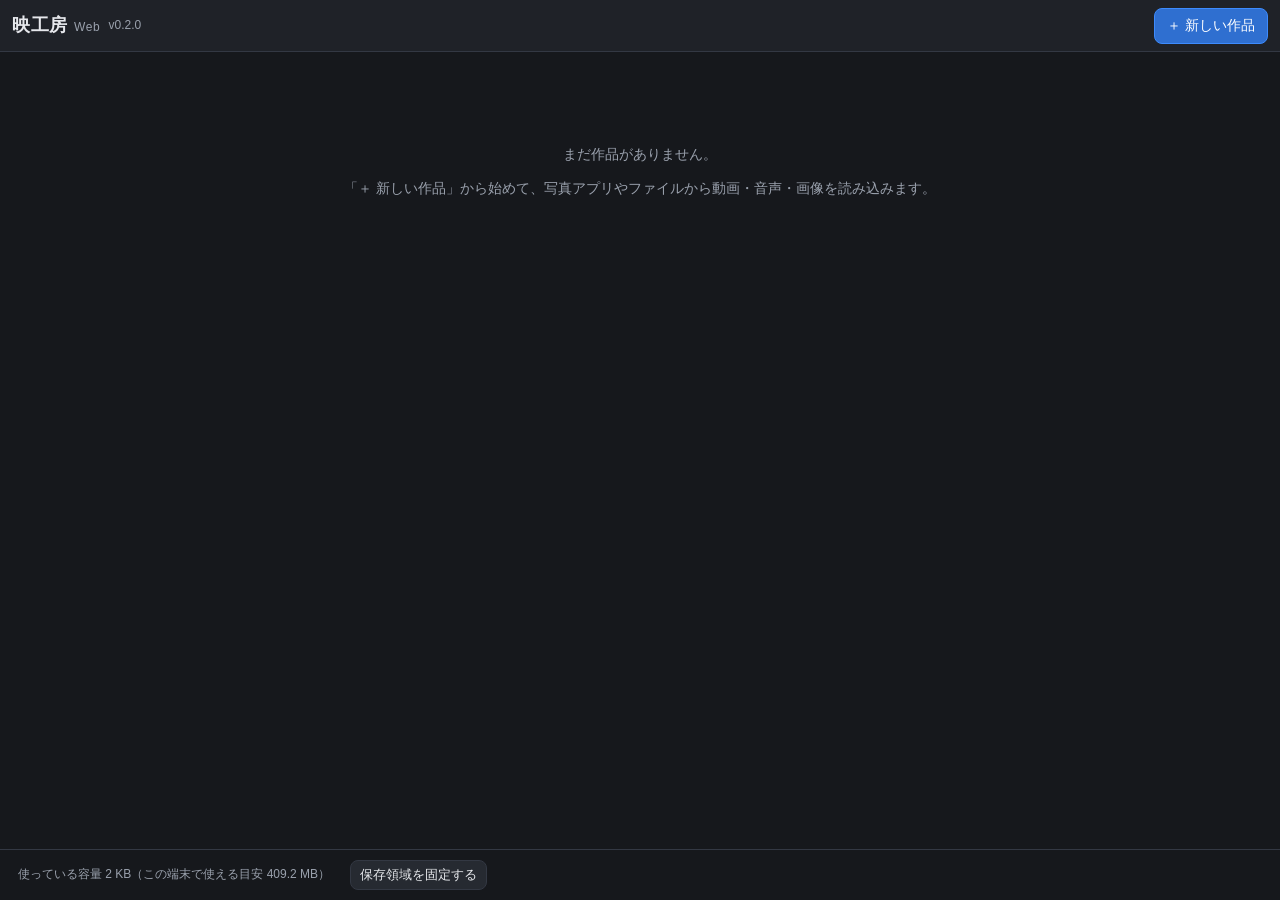
==== index.html @ f84f882f "映工房 Web フェーズ2: MP4 書き出し（WebCodecs・自前の MP4 組み立て・BT.709・AAC が無ければ MOV＋PCM・共有で写真へ）（v0.2.0） - decode.js:" ====
<!doctype html>
<html lang="ja">
<head>
<meta charset="utf-8">
<meta name="viewport" content="width=device-width, initial-scale=1, maximum-scale=1, user-scalable=no, viewport-fit=cover">
<meta name="apple-mobile-web-app-capable" content="yes">
<meta name="mobile-web-app-capable" content="yes">
<meta name="apple-mobile-web-app-status-bar-style" content="black-translucent">
<meta name="apple-mobile-web-app-title" content="映工房">
<meta name="theme-color" content="#1b1d22">
<title>映工房 Web</title>
<link rel="manifest" href="manifest.webmanifest">
<link rel="icon" href="icons/icon-192.png">
<link rel="apple-touch-icon" href="icons/apple-touch-icon.png">
<link rel="stylesheet" href="css/app.css">
</head>
<body>

<div id="home" class="screen">
  <header class="bar">
    <h1>映工房 <small>Web</small></h1>
    <span id="homeVer" class="ver"></span>
    <div class="spacer"></div>
    <button id="btnNew" class="primary">＋ 新しい作品</button>
  </header>
  <main id="projectGrid" class="grid"></main>
  <footer id="storageInfo" class="storage"></footer>
</div>

<div id="editor" class="screen" hidden>
  <header class="bar">
    <button id="btnHome">‹ 作品</button>
    <button id="btnName" class="title" title="作品の設定"></button>
    <span id="saveBadge" class="badge"></span>
    <div class="spacer"></div>
    <button id="btnUndo" class="icon" title="取り消し（⌘Z）" aria-label="取り消し"><svg viewBox="0 0 24 24"><path d="M9 7H4V2" fill="none" stroke="currentColor" stroke-width="2" stroke-linecap="round" stroke-linejoin="round"/><path d="M4.5 7.5A8 8 0 1 1 6 18" fill="none" stroke="currentColor" stroke-width="2" stroke-linecap="round"/></svg></button>
    <button id="btnRedo" class="icon" title="やり直し（⇧⌘Z）" aria-label="やり直し"><svg viewBox="0 0 24 24"><path d="M15 7h5V2" fill="none" stroke="currentColor" stroke-width="2" stroke-linecap="round" stroke-linejoin="round"/><path d="M19.5 7.5A8 8 0 1 0 18 18" fill="none" stroke="currentColor" stroke-width="2" stroke-linecap="round"/></svg></button>
    <button id="btnSettings">作品の設定</button>
    <button id="btnExport" class="primary">書き出し</button>
  </header>

  <div class="workspace">
    <aside id="bin" class="panel drawer-left">
      <div class="panel-head"><span>素材</span><button id="btnImport" class="primary small">＋ 読み込む</button></div>
      <div id="binList"></div>
    </aside>
    <section id="viewer">
      <div id="previewBox"><canvas id="preview"></canvas></div>
    </section>
    <aside id="inspector" class="panel drawer-right"></aside>
  </div>

  <div class="transport">
    <button id="btnBin" class="only-narrow">素材</button>
    <span class="tc"><span id="tc">00:00:00:00</span><span id="durTc" class="dur"></span></span>
    <div class="spacer"></div>
    <button id="btnStart" class="icon" aria-label="先頭へ"><svg viewBox="0 0 24 24"><rect x="5" y="5" width="2.5" height="14" rx="1"/><path d="M19 5v14L9 12z"/></svg></button>
    <button id="btnPrevF" class="icon" aria-label="1 コマ戻る"><svg viewBox="0 0 24 24"><path d="M15 6l-7 6 7 6z"/></svg></button>
    <button id="btnPlay" class="icon play" aria-label="再生・停止"></button>
    <button id="btnNextF" class="icon" aria-label="1 コマ進む"><svg viewBox="0 0 24 24"><path d="M9 6l7 6-7 6z"/></svg></button>
    <button id="btnEnd" class="icon" aria-label="末尾へ"><svg viewBox="0 0 24 24"><path d="M5 5v14l10-7z"/><rect x="16.5" y="5" width="2.5" height="14" rx="1"/></svg></button>
    <div class="spacer"></div>
    <button id="btnInspector" class="only-narrow">調整</button>
  </div>

  <div id="divider" title="ドラッグでタイムラインの高さを変える"><span></span></div>

  <div class="tools">
    <button id="btnSplit">分割</button>
    <button id="btnDelete">削除</button>
    <button id="btnRipple">詰めて削除</button>
    <button id="btnUnlink">リンク解除</button>
    <button id="btnMarker">マーカー</button>
    <button id="btnMulti" class="toggle">複数選択</button>
    <button id="btnSnap" class="toggle on">スナップ</button>
    <div class="spacer"></div>
    <button id="btnAddTrack">＋ トラック</button>
    <button id="btnZoomOut" class="icon" aria-label="縮小">－</button>
    <button id="btnZoomFit">全体</button>
    <button id="btnZoomIn" class="icon" aria-label="拡大">＋</button>
  </div>

  <div id="timelineBox"><canvas id="timeline"></canvas></div>
</div>

<input type="file" id="fileInput" multiple accept="video/*,audio/*,image/*,.mov,.mp4,.m4a,.mp3,.wav,.aac,.caf,.heic" hidden>

<script src="js/util.js"></script>
<script src="js/store.js"></script>
<script src="js/mp4.js"></script>
<script src="js/media.js"></script>
<script src="js/project.js"></script>
<script src="js/engine.js"></script>
<script src="js/decode.js"></script>
<script src="js/mux.js"></script>
<script src="js/exporter.js"></script>
<script src="js/timeline.js"></script>
<script src="js/inspector.js"></script>
<script src="js/app.js"></script>
</body>
</html>
---- css/app.css ----
/* 映工房 Web */
:root {
  --bg: #16181c;
  --panel: #1f2228;
  --panel2: #262a31;
  --line: #333843;
  --text: #e6e8ec;
  --muted: #9aa1ad;
  --accent: #3d8bfd;
  --accent2: #2f6fd0;
  --warn: #e0b030;
  --danger: #d9534f;
  --sel: #ffd23f;
  --safe-top: env(safe-area-inset-top, 0px);
  --safe-bottom: env(safe-area-inset-bottom, 0px);
  color-scheme: dark;
}
* { box-sizing: border-box; }
[hidden] { display: none !important; }
html, body { margin: 0; height: 100%; background: var(--bg); color: var(--text); overflow: hidden; }
body {
  font: 14px/1.45 -apple-system, BlinkMacSystemFont, "Hiragino Sans", "Hiragino Kaku Gothic ProN", "Yu Gothic UI", "Meiryo", sans-serif;
  -webkit-user-select: none; user-select: none; -webkit-touch-callout: none;
  -webkit-text-size-adjust: 100%;
}
input, select, textarea { -webkit-user-select: text; user-select: text; font: inherit; }
button {
  font: inherit; color: var(--text); background: var(--panel2); border: 1px solid var(--line);
  border-radius: 8px; padding: 0 12px; min-height: 36px; cursor: pointer; white-space: nowrap;
  touch-action: manipulation;
}
button:hover:not(:disabled) { background: #2f343d; }
button:active:not(:disabled) { transform: translateY(1px); }
button:disabled { opacity: 0.4; cursor: default; }
button.primary { background: var(--accent2); border-color: var(--accent); color: #fff; }
button.primary:hover:not(:disabled) { background: var(--accent); }
button.danger { background: #6b2a28; border-color: var(--danger); color: #fff; }
button.small { min-height: 30px; padding: 0 9px; font-size: 13px; }
button.block { display: block; width: 100%; margin-top: 8px; }
button.icon { width: 40px; padding: 0; display: inline-grid; place-items: center; }
button.icon svg { width: 20px; height: 20px; fill: currentColor; }
button.toggle.on { background: #29456f; border-color: var(--accent); }
.spacer { flex: 1; }

.screen { position: fixed; inset: 0; padding-top: var(--safe-top); }
.bar {
  height: 52px; display: flex; align-items: center; gap: 8px; padding: 0 12px;
  background: var(--panel); border-bottom: 1px solid var(--line);
}
.bar h1 { font-size: 18px; margin: 0; font-weight: 700; letter-spacing: 0.04em; }
.bar h1 small { font-size: 12px; color: var(--muted); font-weight: 400; }
.ver { color: var(--muted); font-size: 12px; }
.bar .title { background: none; border-color: transparent; font-weight: 700; max-width: 34vw; overflow: hidden; text-overflow: ellipsis; }
.badge { font-size: 12px; color: var(--muted); min-width: 64px; }
.badge.unsaved, .badge.saving { color: var(--warn); }
.badge.error { color: var(--danger); }

/* ---- 作品一覧 ---- */
#home { display: flex; flex-direction: column; }
.grid {
  flex: 1; overflow: auto; padding: 18px; display: grid; gap: 16px; align-content: start;
  grid-template-columns: repeat(auto-fill, minmax(220px, 1fr)); -webkit-overflow-scrolling: touch;
}
.card { background: var(--panel); border: 1px solid var(--line); border-radius: 12px; overflow: hidden; cursor: pointer; }
.card:active { transform: scale(0.99); }
.card-cover { position: relative; aspect-ratio: 16 / 9; background: #0d0e11; display: grid; place-items: center; overflow: hidden; }
.card-cover img { width: 100%; height: 100%; object-fit: cover; }
.card-cover > span:first-child { font-size: 42px; color: #3a404c; font-weight: 700; }
.card-dur { position: absolute; right: 6px; bottom: 6px; background: rgba(0,0,0,0.65); padding: 1px 6px; border-radius: 4px; font-size: 12px; }
.card-body { position: relative; padding: 8px 44px 10px 12px; }
.card-name { font-weight: 700; overflow: hidden; text-overflow: ellipsis; white-space: nowrap; }
.card-meta { color: var(--muted); font-size: 12px; }
.card-more { position: absolute; right: 6px; top: 8px; width: 34px; padding: 0; background: none; border-color: transparent; font-size: 18px; }
.empty-home { grid-column: 1 / -1; color: var(--muted); text-align: center; padding: 60px 20px; }
.storage { padding: 10px 18px calc(10px + var(--safe-bottom)); color: var(--muted); font-size: 12px; border-top: 1px solid var(--line); display: flex; align-items: center; gap: 8px; flex-wrap: wrap; }
.warn { color: var(--warn); }

/* ---- 編集画面 ---- */
#editor {
  display: grid;
  grid-template-rows: 52px minmax(140px, 1fr) 50px 12px 46px var(--tl-h, 36vh);
  padding-bottom: var(--safe-bottom);
}
.workspace { display: grid; grid-template-columns: 270px 1fr 300px; min-height: 0; position: relative; }
.panel { background: var(--panel); min-height: 0; overflow: auto; -webkit-overflow-scrolling: touch; }
#bin { border-right: 1px solid var(--line); }
#inspector { border-left: 1px solid var(--line); }
.panel-head {
  position: sticky; top: 0; z-index: 2; display: flex; align-items: center; justify-content: space-between;
  padding: 8px 10px; background: var(--panel); border-bottom: 1px solid var(--line); font-weight: 700;
}
#viewer { display: flex; min-width: 0; min-height: 0; background: #0b0c0e; }
#previewBox { flex: 1; display: grid; place-items: center; min-width: 0; min-height: 0; padding: 8px; overflow: hidden; }
#preview { display: block; background: #000; touch-action: none; box-shadow: 0 0 0 1px #222; }

.bin-item { display: grid; grid-template-columns: 72px 1fr auto auto; gap: 8px; align-items: center; padding: 8px 10px; border-bottom: 1px solid #2a2e36; }
.bin-thumb { width: 72px; height: 42px; background: #0d0e11; border-radius: 5px; overflow: hidden; display: grid; place-items: center; }
.bin-thumb img { width: 100%; height: 100%; object-fit: cover; }
.bin-icon { font-size: 20px; color: #6fcf97; }
.bin-info { min-width: 0; }
.bin-name { font-size: 13px; overflow: hidden; text-overflow: ellipsis; white-space: nowrap; }
.bin-meta { font-size: 11px; color: var(--muted); }
.bin-item.missing .bin-meta { color: var(--danger); }
.bin-empty { color: var(--muted); padding: 18px 14px; font-size: 13px; }

.transport { display: flex; align-items: center; gap: 6px; padding: 0 10px; background: var(--panel); border-top: 1px solid var(--line); }
.tc { font: 15px ui-monospace, Menlo, Consolas, monospace; font-variant-numeric: tabular-nums; }
.tc .dur { color: var(--muted); font-size: 12px; }
button.play { width: 54px; background: var(--accent2); border-color: var(--accent); color: #fff; }
#divider { background: var(--bg); cursor: row-resize; display: grid; place-items: center; touch-action: none; }
#divider span { width: 48px; height: 4px; border-radius: 2px; background: #3a404c; }
.tools { display: flex; align-items: center; gap: 6px; padding: 0 8px; background: var(--panel); border-top: 1px solid var(--line); overflow-x: auto; }
.tools button { min-height: 34px; }
#timelineBox { position: relative; min-height: 0; overflow: hidden; }
#timeline { display: block; touch-action: none; }

/* 調整パネル */
.insp-section { padding: 10px 12px; border-bottom: 1px solid #2a2e36; }
.insp-title { font-size: 12px; color: var(--muted); margin-bottom: 6px; }
.insp-row { display: grid; grid-template-columns: 82px 1fr 74px; align-items: center; gap: 6px; min-height: 34px; }
.insp-row.info, .insp-row:has(select), .insp-row:has(.wide-input) { grid-template-columns: 82px 1fr; }
.insp-row.check { grid-template-columns: 24px 1fr; font-size: 13px; }
.insp-label { font-size: 12px; color: #c4c8d0; }
.insp-text { font-size: 12px; overflow-wrap: anywhere; }
.insp-num { display: flex; align-items: center; gap: 2px; }
.insp-num input { width: 56px; }
.insp-num small { color: var(--muted); font-size: 11px; }
.insp-hint { color: var(--muted); font-size: 12px; padding: 0 12px; }
input[type=text], input[type=number], select {
  background: #14161a; color: var(--text); border: 1px solid var(--line); border-radius: 6px; padding: 5px 7px; min-height: 32px; width: 100%;
}
input[type=range] { width: 100%; accent-color: var(--accent); }
input[type=checkbox] { width: 20px; height: 20px; accent-color: var(--accent); }

/* ---- 狭い画面（縦向き）: 素材・調整は引き出しに ---- */
.only-narrow { display: none; }
@media (max-width: 1060px), (orientation: portrait) {
  .workspace { grid-template-columns: 1fr; }
  .only-narrow { display: inline-block; }
  .panel.drawer-left, .panel.drawer-right {
    position: absolute; top: 0; bottom: 0; width: min(340px, 86vw); z-index: 20;
    box-shadow: 0 0 24px rgba(0,0,0,0.6); transition: transform 0.18s ease;
  }
  .drawer-left { left: 0; transform: translateX(-105%); }
  .drawer-right { right: 0; transform: translateX(105%); }
  .drawer-left.open, .drawer-right.open { transform: none; }
  .bar .title { max-width: 28vw; }
  #btnSettings { display: none; }
}

/* ---- 小さな画面（モーダル） ---- */
.modal-back { position: fixed; inset: 0; background: rgba(0,0,0,0.55); display: grid; place-items: center; z-index: 100; padding: 16px; }
.modal { background: var(--panel); border: 1px solid var(--line); border-radius: 14px; padding: 16px 18px; width: min(440px, 100%); max-height: 86vh; overflow: auto; box-shadow: 0 10px 40px rgba(0,0,0,0.5); }
.modal.wide { width: min(640px, 100%); }
.modal h3 { margin: 0 0 10px; font-size: 16px; }
.modal-text { margin: 0 0 8px; white-space: pre-wrap; }
.modal-buttons { display: flex; flex-wrap: wrap; justify-content: flex-end; gap: 8px; margin-top: 14px; }
.modal-buttons button { min-height: 40px; }
.form { display: grid; gap: 10px; }
.form label { display: grid; gap: 4px; font-size: 13px; color: #c4c8d0; }
.hint { color: var(--muted); font-size: 12px; margin: 0; }
.wide-input { width: 100%; }
.err-list { margin: 0; padding-left: 18px; font-size: 13px; }
.progress-label { font-size: 13px; color: #c4c8d0; min-height: 20px; overflow-wrap: anywhere; }
.progress-note { margin-top: 10px; }
.export-preview { display: block; width: 100%; max-height: 50vh; background: #000; border-radius: 8px; margin-top: 10px; }
.progress-bar { height: 8px; background: #14161a; border-radius: 4px; overflow: hidden; margin-top: 8px; }
.progress-bar > div { height: 100%; width: 0; background: var(--accent); transition: width 0.15s; }

#toast {
  position: fixed; left: 50%; bottom: calc(24px + var(--safe-bottom)); transform: translate(-50%, 20px); opacity: 0; pointer-events: none;
  background: rgba(30,33,40,0.96); border: 1px solid var(--line); padding: 9px 16px; border-radius: 10px; z-index: 200;
  transition: opacity 0.2s, transform 0.2s; max-width: 90vw; text-align: center;
}
#toast.show { opacity: 1; transform: translate(-50%, 0); }
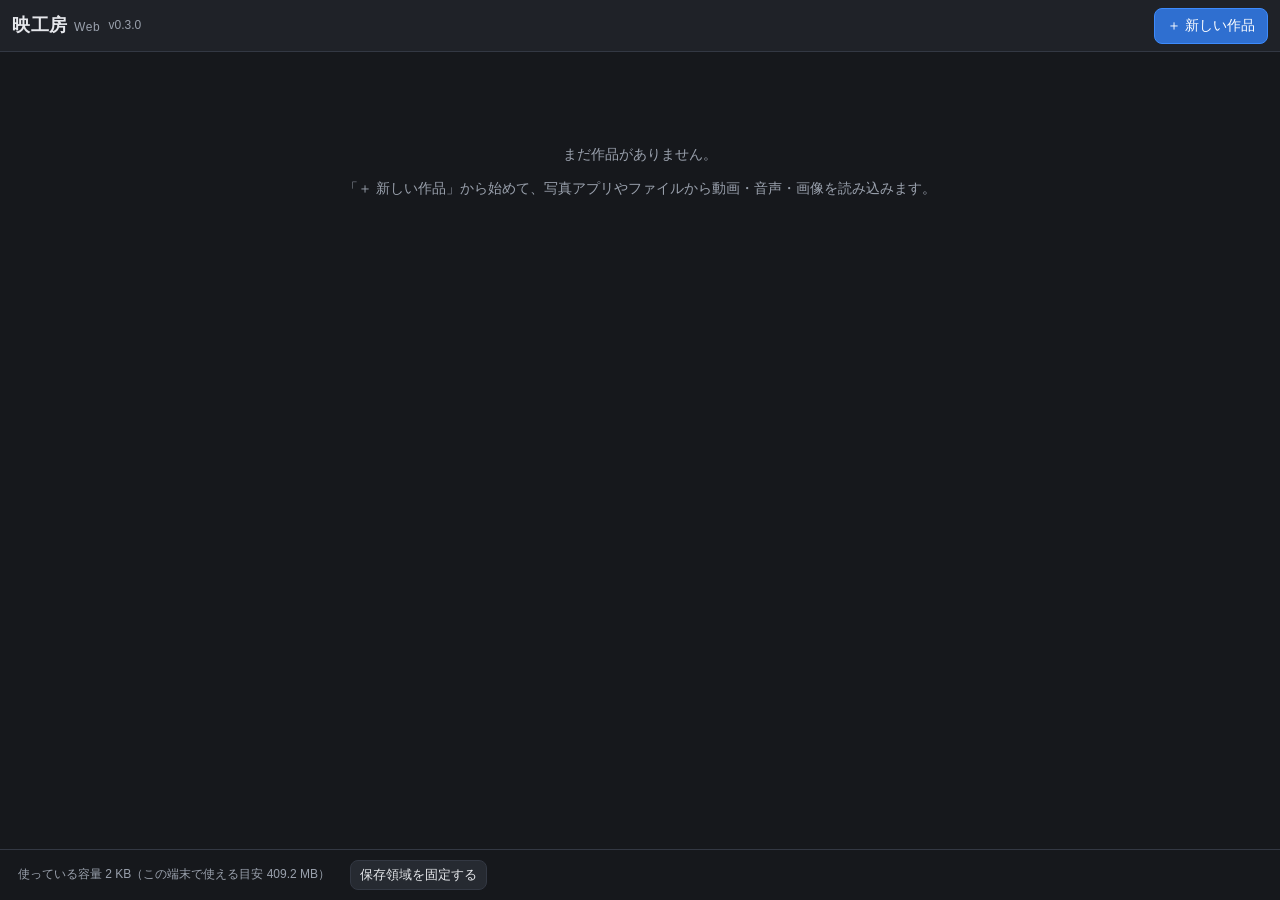
==== commit aaccc924: "映工房 Web フェーズ3: テロップ（スタイル 100 種・モーション 71 種）と字幕（SRT・話者の吹き出し）（v0.3.0） - telop.js / textrender.js: exe の" ====
--- a/index.html
+++ b/index.html
@@ -66,6 +66,8 @@
   <div id="divider" title="ドラッグでタイムラインの高さを変える"><span></span></div>
 
   <div class="tools">
+    <button id="btnText" class="accent">＋ テキスト</button>
+    <button id="btnSubs" class="accent">字幕</button>
     <button id="btnSplit">分割</button>
     <button id="btnDelete">削除</button>
     <button id="btnRipple">詰めて削除</button>
@@ -84,8 +86,14 @@
 </div>
 
 <input type="file" id="fileInput" multiple accept="video/*,audio/*,image/*,.mov,.mp4,.m4a,.mp3,.wav,.aac,.caf,.heic" hidden>
+<input type="file" id="srtInput" accept=".srt,.txt,text/plain,application/x-subrip" hidden>
 
 <script src="js/util.js"></script>
+<script src="js/telop.js"></script>
+<script src="js/textrender.js"></script>
+<script src="js/motion.js"></script>
+<script src="js/telopdraw.js"></script>
+<script src="js/srt.js"></script>
 <script src="js/store.js"></script>
 <script src="js/mp4.js"></script>
 <script src="js/media.js"></script>
@@ -95,6 +103,7 @@
 <script src="js/mux.js"></script>
 <script src="js/exporter.js"></script>
 <script src="js/timeline.js"></script>
+<script src="js/stylepicker.js"></script>
 <script src="js/inspector.js"></script>
 <script src="js/app.js"></script>
 </body>
--- a/css/app.css
+++ b/css/app.css
@@ -132,6 +132,26 @@
 input[type=range] { width: 100%; accent-color: var(--accent); }
 input[type=checkbox] { width: 20px; height: 20px; accent-color: var(--accent); }
 
+/* テロップ・字幕 */
+button.accent { background: #5a3a22; border-color: #bf6a37; }
+.insp-textarea { width: 100%; min-height: 64px; resize: vertical; background: #14161a; color: var(--text); border: 1px solid var(--line); border-radius: 6px; padding: 6px 8px; font-size: 15px; -webkit-user-select: text; user-select: text; }
+.insp-stylename { font-size: 13px; font-weight: 700; padding: 2px 0 4px; }
+.insp-row.motion { grid-template-columns: 52px 1fr 74px; }
+.insp-row input[type=color] { width: 56px; height: 32px; padding: 0 2px; background: #14161a; border: 1px solid var(--line); border-radius: 6px; }
+.picker-filters { display: flex; flex-wrap: wrap; gap: 8px; align-items: center; margin-bottom: 10px; }
+.picker-filters select, .picker-filters input[type=search] { width: auto; flex: 1 1 140px; background: #14161a; color: var(--text); border: 1px solid var(--line); border-radius: 6px; padding: 5px 8px; min-height: 34px; }
+.pick-fav { display: flex; align-items: center; gap: 4px; font-size: 13px; }
+.style-grid { display: grid; grid-template-columns: repeat(auto-fill, minmax(150px, 1fr)); gap: 8px; max-height: 60vh; overflow: auto; -webkit-overflow-scrolling: touch; }
+.style-tile { position: relative; background: repeating-conic-gradient(#3a3f48 0% 25%, #2a2e36 0% 50%) 0 0 / 16px 16px; border: 2px solid transparent; border-radius: 8px; cursor: pointer; overflow: hidden; }
+.style-tile.current { border-color: var(--sel); }
+.style-tile canvas { display: block; width: 100%; aspect-ratio: 196 / 92; }
+.style-name { font-size: 11px; background: rgba(0,0,0,0.6); padding: 2px 6px; white-space: nowrap; overflow: hidden; text-overflow: ellipsis; }
+.style-tile .star { position: absolute; right: 2px; top: 2px; min-height: 26px; width: 28px; padding: 0; background: rgba(0,0,0,0.45); border: none; color: #888; font-size: 15px; }
+.style-tile .star.on { color: var(--sel); }
+.form.two { grid-template-columns: 1fr 1fr; }
+.form .wide { grid-column: 1 / -1; }
+.form label.inline, label.inline { display: flex; align-items: center; gap: 8px; }
+
 /* ---- 狭い画面（縦向き）: 素材・調整は引き出しに ---- */
 .only-narrow { display: none; }
 @media (max-width: 1060px), (orientation: portrait) {
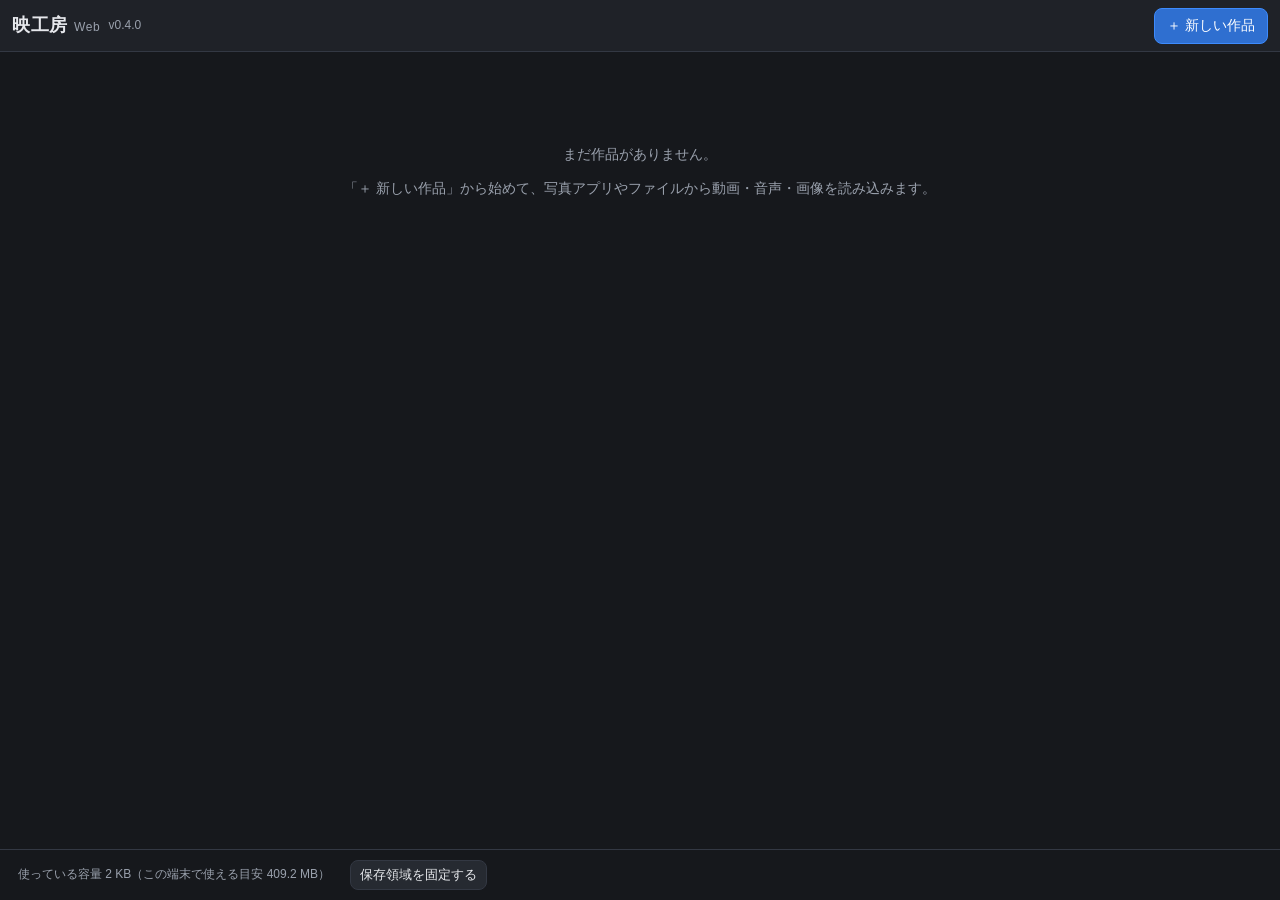
==== commit 38180767: "映工房 Web フェーズ4: 色調補正・LUT・トランジション・キーフレーム・切り抜き・カラーマット（v0.4.0） - grade.js: exe の color.py と同じ式を WebGL2 で" ====
--- a/index.html
+++ b/index.html
@@ -68,6 +68,7 @@
   <div class="tools">
     <button id="btnText" class="accent">＋ テキスト</button>
     <button id="btnSubs" class="accent">字幕</button>
+    <button id="btnFill">＋ カラー</button>
     <button id="btnSplit">分割</button>
     <button id="btnDelete">削除</button>
     <button id="btnRipple">詰めて削除</button>
@@ -87,8 +88,11 @@
 
 <input type="file" id="fileInput" multiple accept="video/*,audio/*,image/*,.mov,.mp4,.m4a,.mp3,.wav,.aac,.caf,.heic" hidden>
 <input type="file" id="srtInput" accept=".srt,.txt,text/plain,application/x-subrip" hidden>
+<input type="file" id="lutInput" accept=".cube,text/plain" hidden>
 
 <script src="js/util.js"></script>
+<script src="js/keyframes.js"></script>
+<script src="js/grade.js"></script>
 <script src="js/telop.js"></script>
 <script src="js/textrender.js"></script>
 <script src="js/motion.js"></script>
--- a/css/app.css
+++ b/css/app.css
@@ -131,6 +131,15 @@
 }
 input[type=range] { width: 100%; accent-color: var(--accent); }
 input[type=checkbox] { width: 20px; height: 20px; accent-color: var(--accent); }
+
+/* キーフレーム・色 */
+button.kf { min-height: 22px; width: 22px; padding: 0; margin-right: 4px; font-size: 11px; line-height: 1; background: #2a2e36; color: #666; border-color: #444; vertical-align: middle; }
+button.kf.has { color: #b59a3a; }
+button.kf.on { color: #1d1d1f; background: var(--sel); border-color: var(--sel); }
+.insp-label { display: flex; align-items: center; }
+.insp-buttons { display: flex; gap: 6px; margin: 4px 0; }
+.insp-buttons button { flex: 1; }
+.insp-hint.warn { color: var(--warn); }
 
 /* テロップ・字幕 */
 button.accent { background: #5a3a22; border-color: #bf6a37; }
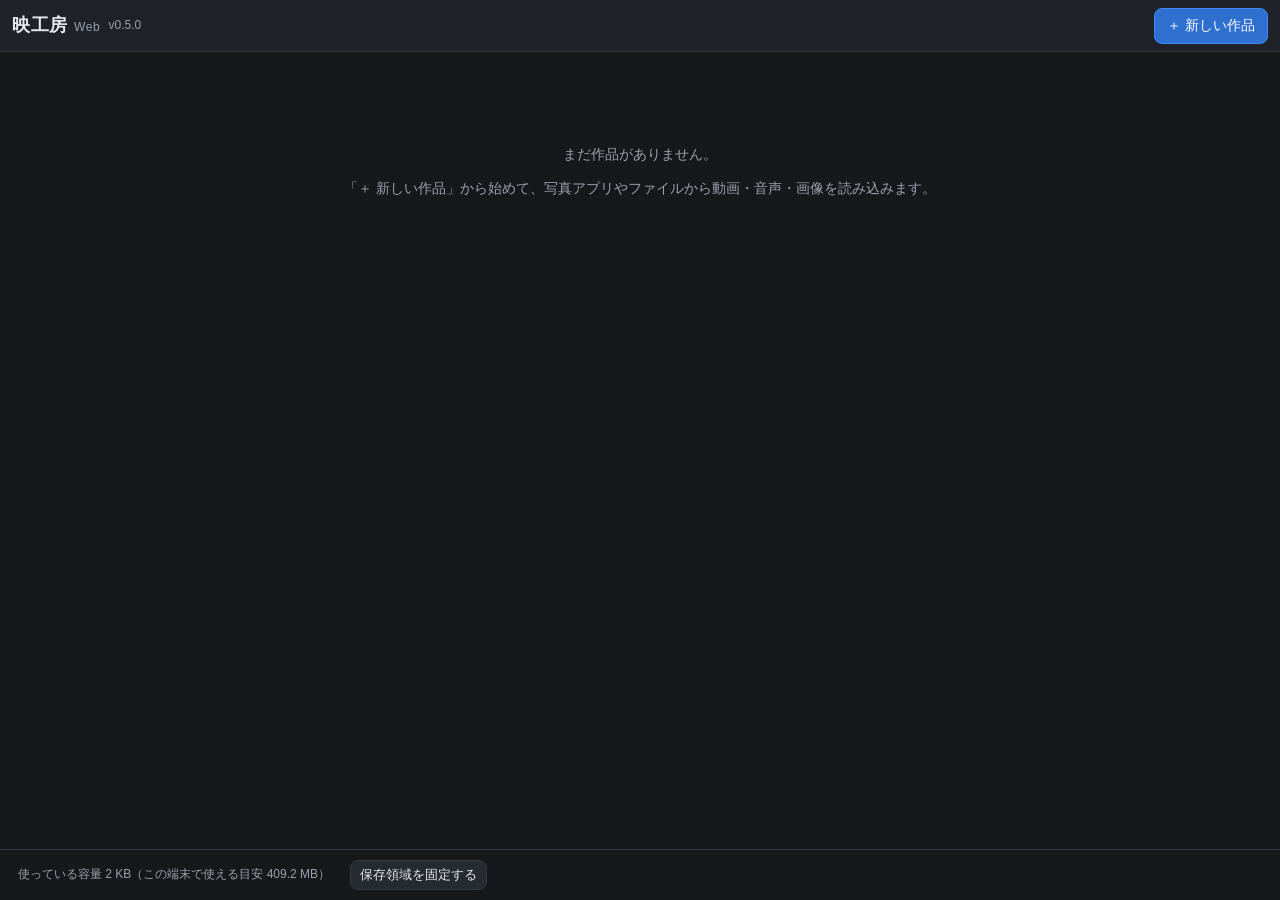
==== commit 0e2b67e1: "映工房 Web フェーズ5: ミキサー・EQ/コンプ/ノイズ除去・ラウドネス・BGM の自動ダッキング・ナレーション録音（v0.5.0） - audiofx.js: exe の audiofx.py " ====
--- a/index.html
+++ b/index.html
@@ -46,6 +46,7 @@
     </aside>
     <section id="viewer">
       <div id="previewBox"><canvas id="preview"></canvas></div>
+      <div id="mixer" class="mixer" hidden></div>
     </section>
     <aside id="inspector" class="panel drawer-right"></aside>
   </div>
@@ -60,6 +61,8 @@
     <button id="btnNextF" class="icon" aria-label="1 コマ進む"><svg viewBox="0 0 24 24"><path d="M9 6l7 6-7 6z"/></svg></button>
     <button id="btnEnd" class="icon" aria-label="末尾へ"><svg viewBox="0 0 24 24"><path d="M5 5v14l10-7z"/><rect x="16.5" y="5" width="2.5" height="14" rx="1"/></svg></button>
     <div class="spacer"></div>
+    <button id="btnRec" class="rec">● 録音</button>
+    <button id="btnMixer">ミキサー</button>
     <button id="btnInspector" class="only-narrow">調整</button>
   </div>
 
@@ -92,6 +95,7 @@
 
 <script src="js/util.js"></script>
 <script src="js/keyframes.js"></script>
+<script src="js/audiofx.js"></script>
 <script src="js/grade.js"></script>
 <script src="js/telop.js"></script>
 <script src="js/textrender.js"></script>
@@ -109,6 +113,8 @@
 <script src="js/timeline.js"></script>
 <script src="js/stylepicker.js"></script>
 <script src="js/inspector.js"></script>
+<script src="js/mixer.js"></script>
+<script src="js/recorder.js"></script>
 <script src="js/app.js"></script>
 </body>
 </html>
--- a/css/app.css
+++ b/css/app.css
@@ -131,6 +131,33 @@
 }
 input[type=range] { width: 100%; accent-color: var(--accent); }
 input[type=checkbox] { width: 20px; height: 20px; accent-color: var(--accent); }
+
+/* ミキサー・録音 */
+#viewer { position: relative; }
+.mixer { position: absolute; left: 8px; right: 8px; bottom: 8px; max-height: calc(100% - 16px); overflow: auto; z-index: 10;
+  background: rgba(24,26,31,0.96); border: 1px solid var(--line); border-radius: 12px; padding: 8px 10px; box-shadow: 0 6px 30px rgba(0,0,0,0.5); }
+.mx-head { display: flex; align-items: center; gap: 8px; margin-bottom: 6px; }
+.mx-head .hint { margin-left: 4px; }
+.mx-row { display: grid; grid-template-columns: 64px 34px 34px 1fr 1fr 120px; gap: 8px; align-items: center; padding: 4px 0; border-top: 1px solid #2a2e36; }
+.mx-row.master { grid-template-columns: 64px 1fr 1fr 120px; }
+.mx-name { font-weight: 700; font-size: 13px; }
+.mx-ctl { display: grid; grid-template-columns: auto 1fr 64px; gap: 6px; align-items: center; font-size: 12px; }
+.mx-ctl.lim { grid-template-columns: auto auto 64px auto; justify-content: start; }
+.mx-ctl small { color: var(--muted); }
+.mx-val { font-size: 12px; font-variant-numeric: tabular-nums; text-align: right; }
+.mx-num { width: 64px !important; }
+.mx-btn { min-height: 30px; padding: 0; font-weight: 700; }
+.mx-btn.mute.on { background: #b94a3f; border-color: #d9534f; }
+.mx-btn.solo.on { background: #c9a227; border-color: #e0b030; color: #1d1d1f; }
+.mx-meter { width: 120px; height: 10px; border-radius: 3px; }
+button.rec { color: #ff6b6b; }
+button.rec.on { background: #8a2420; border-color: #d9534f; color: #fff; }
+@media (max-width: 1060px), (orientation: portrait) {
+  .mx-row { grid-template-columns: 52px 30px 30px 1fr 90px; }
+  .mx-row .pan { grid-column: 4 / 5; }
+  .mx-row.master { grid-template-columns: 52px 1fr 90px; }
+  .mx-meter { width: 90px; }
+}
 
 /* キーフレーム・色 */
 button.kf { min-height: 22px; width: 22px; padding: 0; margin-right: 4px; font-size: 11px; line-height: 1; background: #2a2e36; color: #666; border-color: #444; vertical-align: middle; }
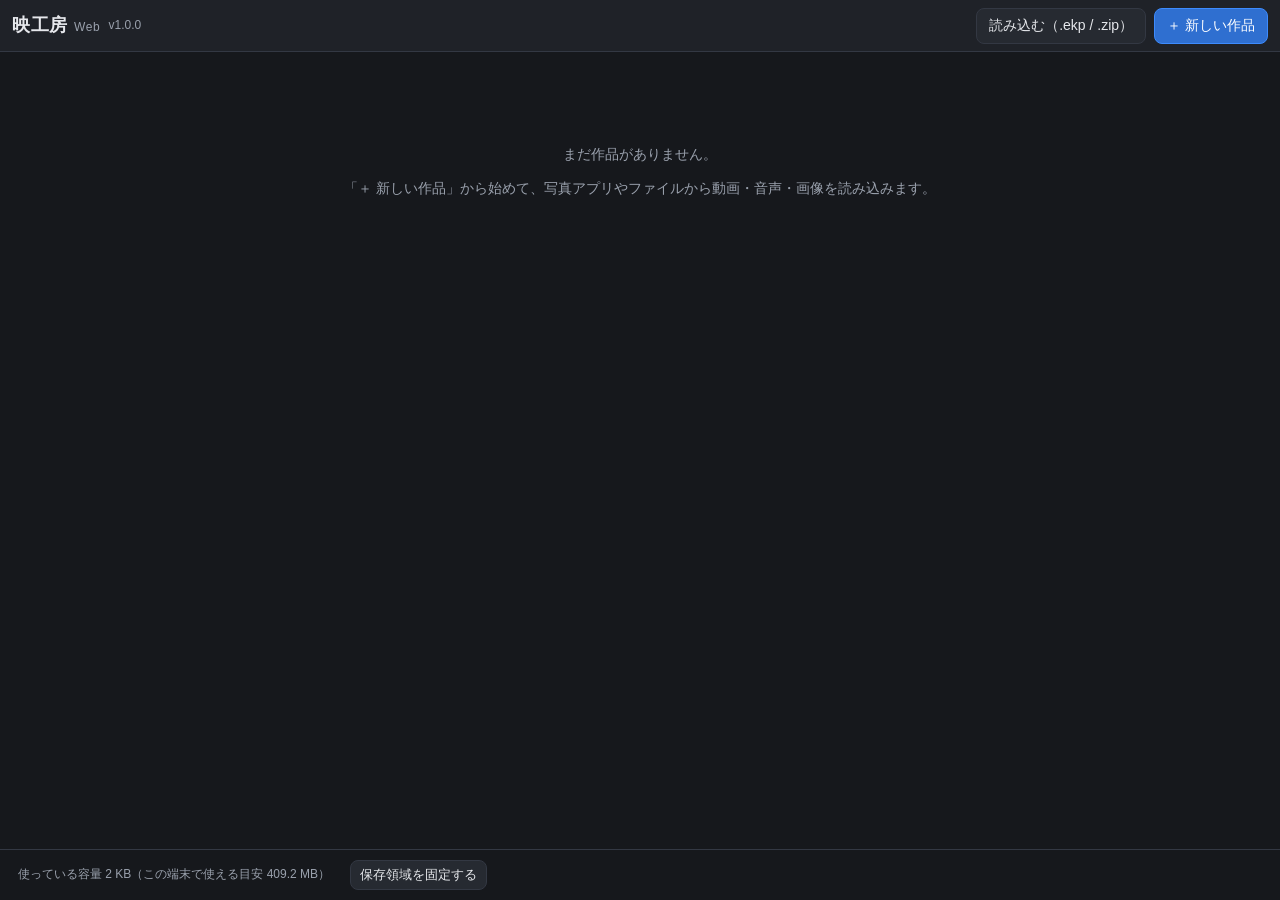
==== commit 31ca3266: "映工房 Web フェーズ6: Windows 版（.ekp）との往復・ZIP のバックアップ（v1.0.0、全フェーズ完了） - ekp.js: exe の .ekp（format 3）と相互に変換、" ====
--- a/index.html
+++ b/index.html
@@ -21,6 +21,7 @@
     <h1>映工房 <small>Web</small></h1>
     <span id="homeVer" class="ver"></span>
     <div class="spacer"></div>
+    <button id="btnOpenFile">読み込む（.ekp / .zip）</button>
     <button id="btnNew" class="primary">＋ 新しい作品</button>
   </header>
   <main id="projectGrid" class="grid"></main>
@@ -92,6 +93,7 @@
 <input type="file" id="fileInput" multiple accept="video/*,audio/*,image/*,.mov,.mp4,.m4a,.mp3,.wav,.aac,.caf,.heic" hidden>
 <input type="file" id="srtInput" accept=".srt,.txt,text/plain,application/x-subrip" hidden>
 <input type="file" id="lutInput" accept=".cube,text/plain" hidden>
+<input type="file" id="projectInput" accept=".ekp,.zip,.json,application/zip,application/json" hidden>
 
 <script src="js/util.js"></script>
 <script src="js/keyframes.js"></script>
@@ -110,6 +112,8 @@
 <script src="js/decode.js"></script>
 <script src="js/mux.js"></script>
 <script src="js/exporter.js"></script>
+<script src="js/zip.js"></script>
+<script src="js/ekp.js"></script>
 <script src="js/timeline.js"></script>
 <script src="js/stylepicker.js"></script>
 <script src="js/inspector.js"></script>
--- a/css/app.css
+++ b/css/app.css
@@ -101,6 +101,7 @@
 .bin-name { font-size: 13px; overflow: hidden; text-overflow: ellipsis; white-space: nowrap; }
 .bin-meta { font-size: 11px; color: var(--muted); }
 .bin-item.missing .bin-meta { color: var(--danger); }
+.bin-missing { display: flex; flex-direction: column; gap: 6px; padding: 10px; margin: 8px; border: 1px solid var(--warn); border-radius: 8px; font-size: 13px; color: var(--warn); }
 .bin-empty { color: var(--muted); padding: 18px 14px; font-size: 13px; }
 
 .transport { display: flex; align-items: center; gap: 6px; padding: 0 10px; background: var(--panel); border-top: 1px solid var(--line); }
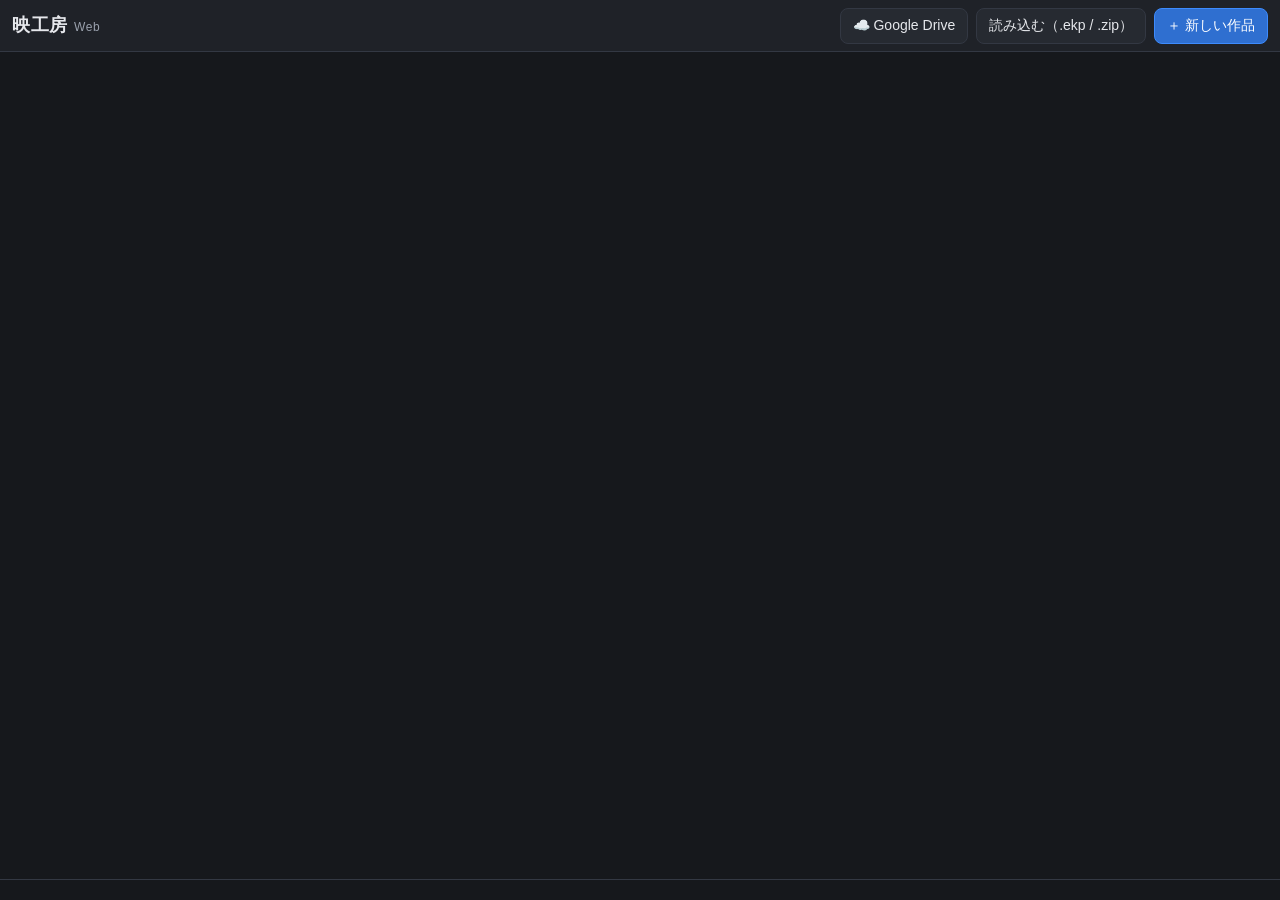
==== commit 58183a2b: "映工房 Web 1.2.0: Google Drive（紙工房 Web と同じ形）— 作品のバックアップと戻す・作品/素材の読み込み・書き出した動画の保存 - js/gdrive.js・oauth.h" ====
--- a/index.html
+++ b/index.html
@@ -21,6 +21,7 @@
     <h1>映工房 <small>Web</small></h1>
     <span id="homeVer" class="ver"></span>
     <div class="spacer"></div>
+    <button id="btnDrive">☁️ Google Drive</button>
     <button id="btnOpenFile">読み込む（.ekp / .zip）</button>
     <button id="btnNew" class="primary">＋ 新しい作品</button>
   </header>
@@ -42,7 +43,7 @@
 
   <div class="workspace">
     <aside id="bin" class="panel drawer-left">
-      <div class="panel-head"><span>素材</span><button id="btnImport" class="primary small">＋ 読み込む</button></div>
+      <div class="panel-head"><span>素材</span><span class="head-buttons"><button id="btnDriveMedia" class="small" title="Google Drive から読み込む" hidden>☁️ Drive</button><button id="btnImport" class="primary small">＋ 読み込む</button></span></div>
       <div id="binList"></div>
     </aside>
     <section id="viewer">
@@ -110,6 +111,8 @@
 <script src="js/project.js"></script>
 <script src="js/engine.js"></script>
 <script src="js/decode.js"></script>
+<script src="js/stabilize.js"></script>
+<script src="js/aienhance.js"></script>
 <script src="js/mux.js"></script>
 <script src="js/exporter.js"></script>
 <script src="js/zip.js"></script>
@@ -119,6 +122,7 @@
 <script src="js/inspector.js"></script>
 <script src="js/mixer.js"></script>
 <script src="js/recorder.js"></script>
+<script src="js/gdrive.js"></script>
 <script src="js/app.js"></script>
 </body>
 </html>
--- a/css/app.css
+++ b/css/app.css
@@ -230,3 +230,49 @@
   transition: opacity 0.2s, transform 0.2s; max-width: 90vw; text-align: center;
 }
 #toast.show { opacity: 1; transform: translate(-50%, 0); }
+
+/* AI 高画質化（書き出しの画面） */
+.ai-box { border-top: 1px solid var(--line); margin-top: 6px; padding-top: 8px; display: grid; gap: 8px; }
+.ai-compare { position: relative; max-width: 100%; line-height: 0; background: #000; border-radius: 6px; overflow: hidden; }
+.ai-compare canvas { display: block; width: 100%; height: auto; }
+.ai-compare canvas.ai-after { position: absolute; left: 0; top: 0; }
+.ai-tag { position: absolute; top: 6px; line-height: 1.4; font-size: 12px; padding: 2px 8px; border-radius: 10px; background: rgba(0, 0, 0, 0.65); color: #fff; }
+.ai-tag.left { left: 6px; }
+.ai-tag.right { right: 6px; }
+.ai-slider { width: 100%; margin: 8px 0 0; }
+
+/* ---- Google Drive（js/gdrive.js） ---- */
+.head-buttons { display: flex; gap: 6px; }
+.modal-buttons:empty { display: none; }
+.gd-menu { display: grid; gap: 8px; }
+.gd-menu button.block { margin-top: 0; min-height: 42px; }
+.gd-row-buttons { display: flex; flex-wrap: wrap; gap: 8px; }
+.gd-top { display: flex; flex-wrap: wrap; gap: 8px; align-items: center; margin-bottom: 6px; }
+.gd-tabs { display: flex; flex-wrap: wrap; gap: 6px; }
+.gd-tabs button.on { background: var(--accent2); border-color: var(--accent); color: #fff; }
+.gd-top input[type=search] { flex: 1; min-width: 160px; min-height: 32px; background: #14161a; color: var(--text); border: 1px solid var(--line); border-radius: 6px; padding: 5px 7px; }
+.gd-crumbs { display: flex; align-items: center; gap: 2px; flex-wrap: wrap; min-height: 34px; color: var(--muted); font-size: 13px; }
+.gd-crumb { background: none; border-color: transparent; }
+.gd-crumb.cur { color: var(--text); font-weight: 700; }
+.gd-sep { padding: 0 2px; }
+.gd-list { display: flex; flex-direction: column; gap: 2px; height: min(46vh, 440px); overflow-y: auto; -webkit-overflow-scrolling: touch;
+  border: 1px solid var(--line); border-radius: 10px; padding: 4px; background: #14161a; }
+.gd-row { display: flex; align-items: center; gap: 10px; text-align: left; background: transparent; border-color: transparent; flex: none; }
+.gd-row.on { background: var(--accent2); border-color: var(--accent); }
+.gd-ic { flex: none; width: 24px; text-align: center; }
+.gd-name { flex: 1; min-width: 0; overflow: hidden; text-overflow: ellipsis; white-space: nowrap; }
+.gd-meta { flex: none; font-size: 12px; color: var(--muted); }
+.gd-row.on .gd-meta { color: #e6eeff; }
+.gd-wait { padding: 14px 8px; }
+.gd-more { align-self: center; margin: 6px; flex: none; }
+.gd-foot { margin-top: 6px; }
+.gd-pick .hint { margin-top: 4px; }
+.gd-backups { display: flex; flex-direction: column; max-height: 60vh; overflow-y: auto; }
+.gd-backup { display: flex; align-items: center; gap: 8px; padding: 8px 4px; border-bottom: 1px solid var(--line); }
+.gd-backup .gd-name { white-space: normal; overflow-wrap: anywhere; }
+.gd-note { margin-top: 10px; }
+.gd-setup ol { padding-left: 22px; margin: 8px 0 14px; }
+.gd-setup li { margin: 6px 0; }
+.gd-setup li input { margin: 2px 0 6px; }
+.gd-field { display: grid; gap: 4px; font-size: 13px; color: #c4c8d0; margin-bottom: 8px; }
+.gd-kami { color: var(--warn); }
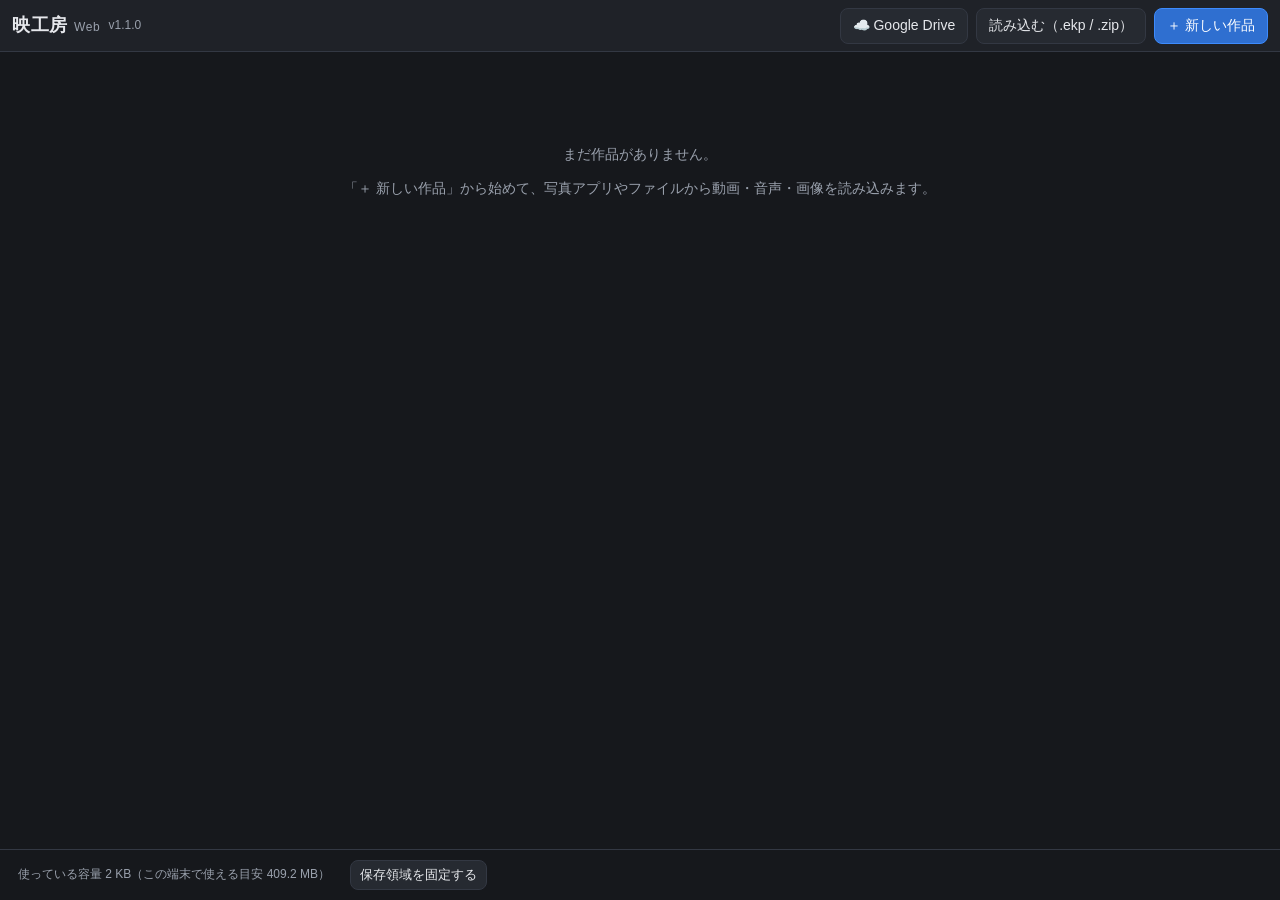
==== commit d445b145: "映工房 Web 1.1.0: Google Drive（紙工房 Web と同じ形）— 作品のバックアップと戻す・作品/素材の読み込み・書き出した動画の保存 - js/gdrive.js・oauth.h" ====
--- a/index.html
+++ b/index.html
@@ -111,8 +111,6 @@
 <script src="js/project.js"></script>
 <script src="js/engine.js"></script>
 <script src="js/decode.js"></script>
-<script src="js/stabilize.js"></script>
-<script src="js/aienhance.js"></script>
 <script src="js/mux.js"></script>
 <script src="js/exporter.js"></script>
 <script src="js/zip.js"></script>
--- a/css/app.css
+++ b/css/app.css
@@ -230,16 +230,6 @@
   transition: opacity 0.2s, transform 0.2s; max-width: 90vw; text-align: center;
 }
 #toast.show { opacity: 1; transform: translate(-50%, 0); }
-
-/* AI 高画質化（書き出しの画面） */
-.ai-box { border-top: 1px solid var(--line); margin-top: 6px; padding-top: 8px; display: grid; gap: 8px; }
-.ai-compare { position: relative; max-width: 100%; line-height: 0; background: #000; border-radius: 6px; overflow: hidden; }
-.ai-compare canvas { display: block; width: 100%; height: auto; }
-.ai-compare canvas.ai-after { position: absolute; left: 0; top: 0; }
-.ai-tag { position: absolute; top: 6px; line-height: 1.4; font-size: 12px; padding: 2px 8px; border-radius: 10px; background: rgba(0, 0, 0, 0.65); color: #fff; }
-.ai-tag.left { left: 6px; }
-.ai-tag.right { right: 6px; }
-.ai-slider { width: 100%; margin: 8px 0 0; }
 
 /* ---- Google Drive（js/gdrive.js） ---- */
 .head-buttons { display: flex; gap: 6px; }
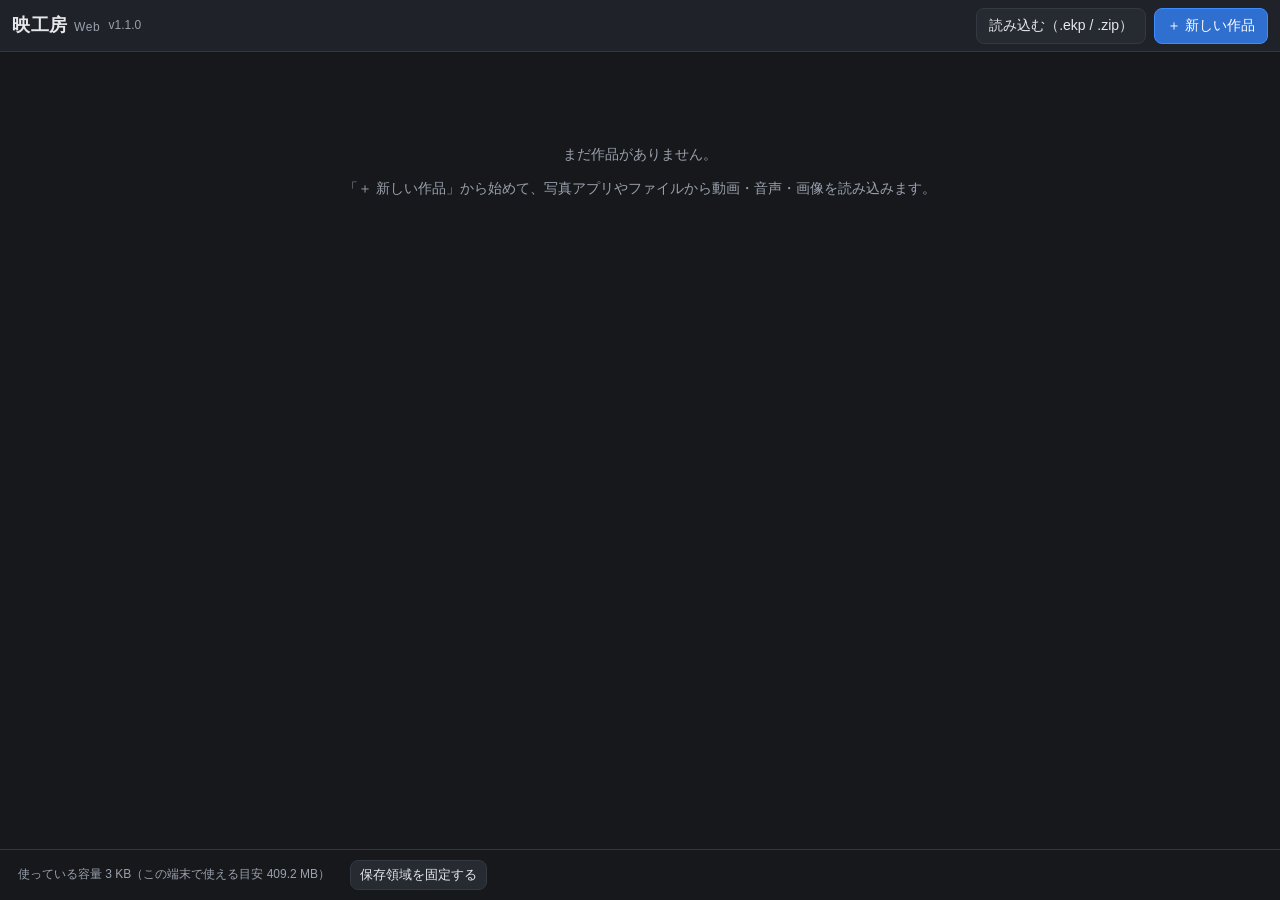
==== commit 63beff1c: "v1.1.0: AI 高画質化（書き出し）と手ぶれ補正 - 書き出しで AI 高画質化: Real-ESRGAN（SRVGGNetCompact、BSD-3）を onnxruntime-web 1.3" ====
--- a/index.html
+++ b/index.html
@@ -21,7 +21,6 @@
     <h1>映工房 <small>Web</small></h1>
     <span id="homeVer" class="ver"></span>
     <div class="spacer"></div>
-    <button id="btnDrive">☁️ Google Drive</button>
     <button id="btnOpenFile">読み込む（.ekp / .zip）</button>
     <button id="btnNew" class="primary">＋ 新しい作品</button>
   </header>
@@ -43,7 +42,7 @@
 
   <div class="workspace">
     <aside id="bin" class="panel drawer-left">
-      <div class="panel-head"><span>素材</span><span class="head-buttons"><button id="btnDriveMedia" class="small" title="Google Drive から読み込む" hidden>☁️ Drive</button><button id="btnImport" class="primary small">＋ 読み込む</button></span></div>
+      <div class="panel-head"><span>素材</span><button id="btnImport" class="primary small">＋ 読み込む</button></div>
       <div id="binList"></div>
     </aside>
     <section id="viewer">
@@ -111,6 +110,8 @@
 <script src="js/project.js"></script>
 <script src="js/engine.js"></script>
 <script src="js/decode.js"></script>
+<script src="js/stabilize.js"></script>
+<script src="js/aienhance.js"></script>
 <script src="js/mux.js"></script>
 <script src="js/exporter.js"></script>
 <script src="js/zip.js"></script>
@@ -120,7 +121,6 @@
 <script src="js/inspector.js"></script>
 <script src="js/mixer.js"></script>
 <script src="js/recorder.js"></script>
-<script src="js/gdrive.js"></script>
 <script src="js/app.js"></script>
 </body>
 </html>
--- a/css/app.css
+++ b/css/app.css
@@ -231,38 +231,12 @@
 }
 #toast.show { opacity: 1; transform: translate(-50%, 0); }
 
-/* ---- Google Drive（js/gdrive.js） ---- */
-.head-buttons { display: flex; gap: 6px; }
-.modal-buttons:empty { display: none; }
-.gd-menu { display: grid; gap: 8px; }
-.gd-menu button.block { margin-top: 0; min-height: 42px; }
-.gd-row-buttons { display: flex; flex-wrap: wrap; gap: 8px; }
-.gd-top { display: flex; flex-wrap: wrap; gap: 8px; align-items: center; margin-bottom: 6px; }
-.gd-tabs { display: flex; flex-wrap: wrap; gap: 6px; }
-.gd-tabs button.on { background: var(--accent2); border-color: var(--accent); color: #fff; }
-.gd-top input[type=search] { flex: 1; min-width: 160px; min-height: 32px; background: #14161a; color: var(--text); border: 1px solid var(--line); border-radius: 6px; padding: 5px 7px; }
-.gd-crumbs { display: flex; align-items: center; gap: 2px; flex-wrap: wrap; min-height: 34px; color: var(--muted); font-size: 13px; }
-.gd-crumb { background: none; border-color: transparent; }
-.gd-crumb.cur { color: var(--text); font-weight: 700; }
-.gd-sep { padding: 0 2px; }
-.gd-list { display: flex; flex-direction: column; gap: 2px; height: min(46vh, 440px); overflow-y: auto; -webkit-overflow-scrolling: touch;
-  border: 1px solid var(--line); border-radius: 10px; padding: 4px; background: #14161a; }
-.gd-row { display: flex; align-items: center; gap: 10px; text-align: left; background: transparent; border-color: transparent; flex: none; }
-.gd-row.on { background: var(--accent2); border-color: var(--accent); }
-.gd-ic { flex: none; width: 24px; text-align: center; }
-.gd-name { flex: 1; min-width: 0; overflow: hidden; text-overflow: ellipsis; white-space: nowrap; }
-.gd-meta { flex: none; font-size: 12px; color: var(--muted); }
-.gd-row.on .gd-meta { color: #e6eeff; }
-.gd-wait { padding: 14px 8px; }
-.gd-more { align-self: center; margin: 6px; flex: none; }
-.gd-foot { margin-top: 6px; }
-.gd-pick .hint { margin-top: 4px; }
-.gd-backups { display: flex; flex-direction: column; max-height: 60vh; overflow-y: auto; }
-.gd-backup { display: flex; align-items: center; gap: 8px; padding: 8px 4px; border-bottom: 1px solid var(--line); }
-.gd-backup .gd-name { white-space: normal; overflow-wrap: anywhere; }
-.gd-note { margin-top: 10px; }
-.gd-setup ol { padding-left: 22px; margin: 8px 0 14px; }
-.gd-setup li { margin: 6px 0; }
-.gd-setup li input { margin: 2px 0 6px; }
-.gd-field { display: grid; gap: 4px; font-size: 13px; color: #c4c8d0; margin-bottom: 8px; }
-.gd-kami { color: var(--warn); }
+/* AI 高画質化（書き出しの画面） */
+.ai-box { border-top: 1px solid var(--line); margin-top: 6px; padding-top: 8px; display: grid; gap: 8px; }
+.ai-compare { position: relative; max-width: 100%; line-height: 0; background: #000; border-radius: 6px; overflow: hidden; }
+.ai-compare canvas { display: block; width: 100%; height: auto; }
+.ai-compare canvas.ai-after { position: absolute; left: 0; top: 0; }
+.ai-tag { position: absolute; top: 6px; line-height: 1.4; font-size: 12px; padding: 2px 8px; border-radius: 10px; background: rgba(0, 0, 0, 0.65); color: #fff; }
+.ai-tag.left { left: 6px; }
+.ai-tag.right { right: 6px; }
+.ai-slider { width: 100%; margin: 8px 0 0; }
